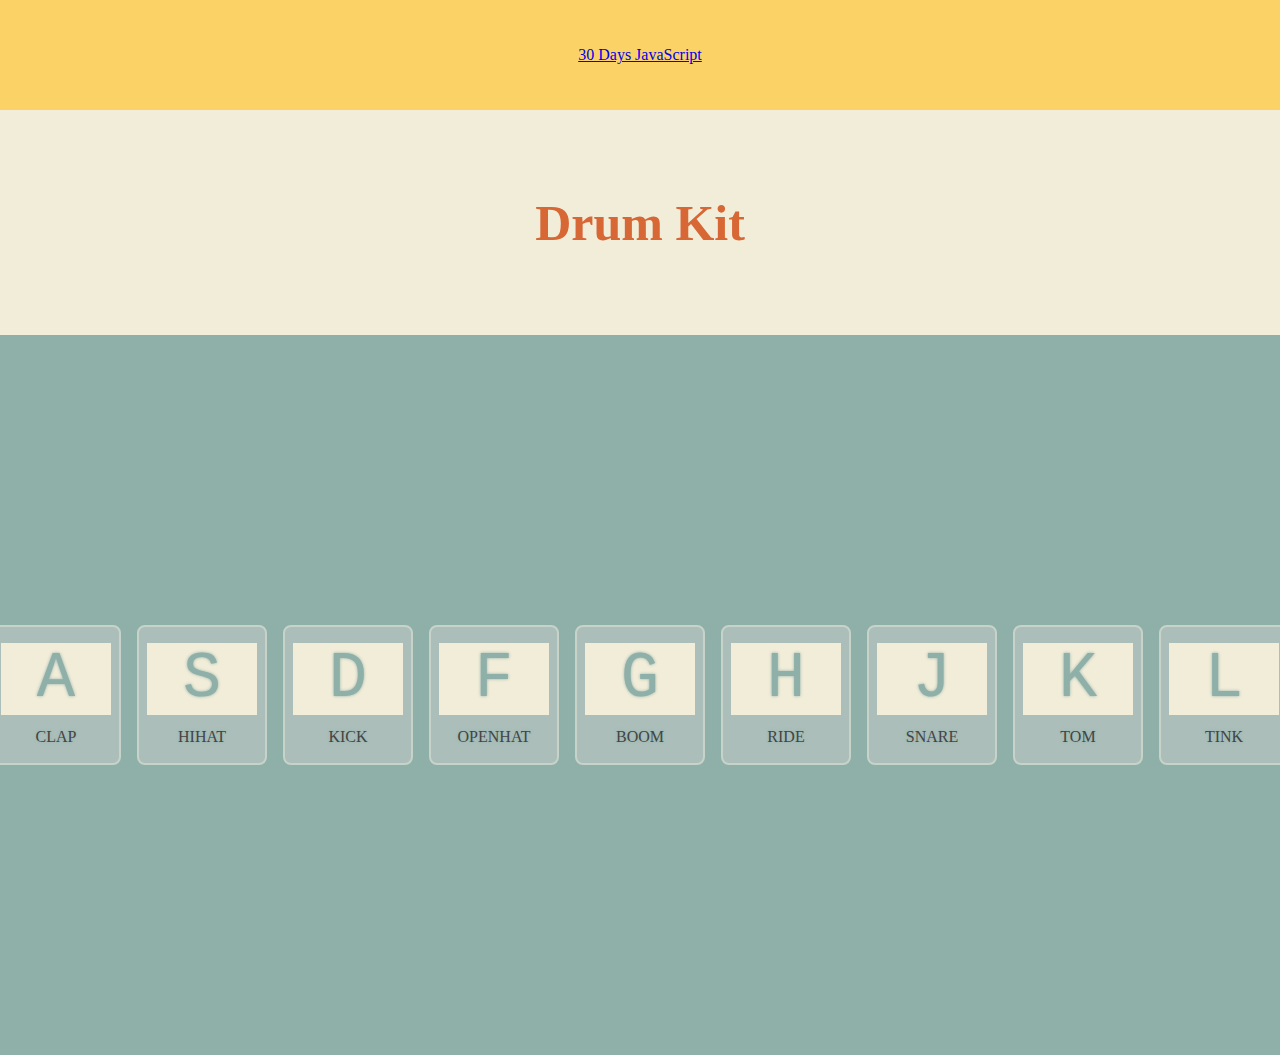
==== day1.html @ 2d0fe6ce "Add styling to day1.html" ====
<!DOCTYPE html>
<html lang="en">
<head>
    <meta charset="UTF-8">
    <meta http-equiv="X-UA-Compatible" content="IE=edge">
    <meta name="viewport" content="width=device-width, initial-scale=1.0">

    <link rel="stylesheet" href="https://cdn.jsdelivr.net/npm/bootstrap@5.1.3/dist/css/bootstrap.min.css" integrity="sha384-1BmE4kWBq78iYhFldvKuhfTAU6auU8tT94WrHftjDbrCEXSU1oBoqyl2QvZ6jIW3" crossorigin="anonymous">
    <link rel="stylesheet" href="assets/css/style.css">

    <title>JavaScript30</title>
</head>
<body>
    
    <div class="container-fluid header-div">
        <div class="row">
            <div class="col-12 col-md-8 offset-md-2">
                <p><a href="index.html">30 Days JavaScript</a></p>
            </div>
        </div>
    </div>
    
    <div class="container-fluid day-title-div">
        <div class="row">
            <div class="col-12 col-md-8 offset-md-2">
                <h1>Drum Kit</h1>
            </div>
        </div>
    </div>

    <div class="container-fluid challenge-div">
        <div class="row">
            <div class="col-12 col-md-10 offset-md keys">
                <div data-key="65" class="key">
                    <kbd>A</kbd>
                    <span class="sound">clap</span>
                </div>
                <div data-key="83" class="key">
                    <kbd>S</kbd>
                    <span class="sound">hihat</span>
                </div>
                <div data-key="68" class="key">
                    <kbd>D</kbd>
                    <span class="sound">kick</span>
                </div>
                <div data-key="70" class="key">
                    <kbd>F</kbd>
                    <span class="sound">openhat</span>
                </div>
                <div data-key="71" class="key">
                    <kbd>G</kbd>
                    <span class="sound">boom</span>
                </div>
                <div data-key="72" class="key">
                    <kbd>H</kbd>
                    <span class="sound">ride</span>
                </div>
                <div data-key="74" class="key">
                    <kbd>J</kbd>
                    <span class="sound">snare</span>
                </div>
                <div data-key="75" class="key">
                    <kbd>K</kbd>
                    <span class="sound">tom</span>
                </div>
                <div data-key="76" class="key">
                    <kbd>L</kbd>
                    <span class="sound">tink</span>
                </div>
            </div>
        </div>
    </div>
    
</body>
</html>
---- assets/css/style.css ----
body {
    margin: 0;
    padding: 0;
    background-color: #F2EDD9;
    color: #444;
    text-align: center;
}

.header-div {
    background-color: #FBD266;
    padding: 30px;
    margin-bottom: 30px;
}

.description-div {
    background-color: #D76735;
    color: #FAFAFA;
    padding: 30px 10px;
    margin-bottom: 30px;
}

.challenges-div, .challenge-div {
    background-color: #8FB0A9;
}

.challenge-card {
    background-color: #C7D3C9;
    margin: 20px 5px;
    padding: 30px 10px;
}

.day-title-div {
    color: #D76735;
    padding: 20px;
    margin-bottom: 30px;
}

.day-title-div h1 {
    font-size: 50px;
}
  
.keys {
    display: flex;
    flex: 1;
    min-height: 80vh;
    align-items: center;
    justify-content: center;
  }
  
.key {
    border: 2px solid #C7D3C9;
    border-radius: .5rem;
    margin: 8px;
    font-size: 1.2rem;
    padding: 1rem .5rem;
    transition: all .07s ease;
    min-width: 110px;
    text-align: center;
    color: #D76735;
    background: rgba(212, 212, 212, 0.4);
    text-shadow: 0 0 .2rem #8FB0A9;
}
  
.playing {
    transform: scale(1.1);
    border-color: #FBD266;
    box-shadow: 0 0 1rem #FBD266;
}
  
kbd {
    display: block;
    font-size: 4rem;
    background-color: #F2EDD9;
    color: #8FB0A9;
    margin-bottom: 10px;
}
  
.sound {
    font-size: 1rem;
    text-transform: uppercase;
    color: #444;
}
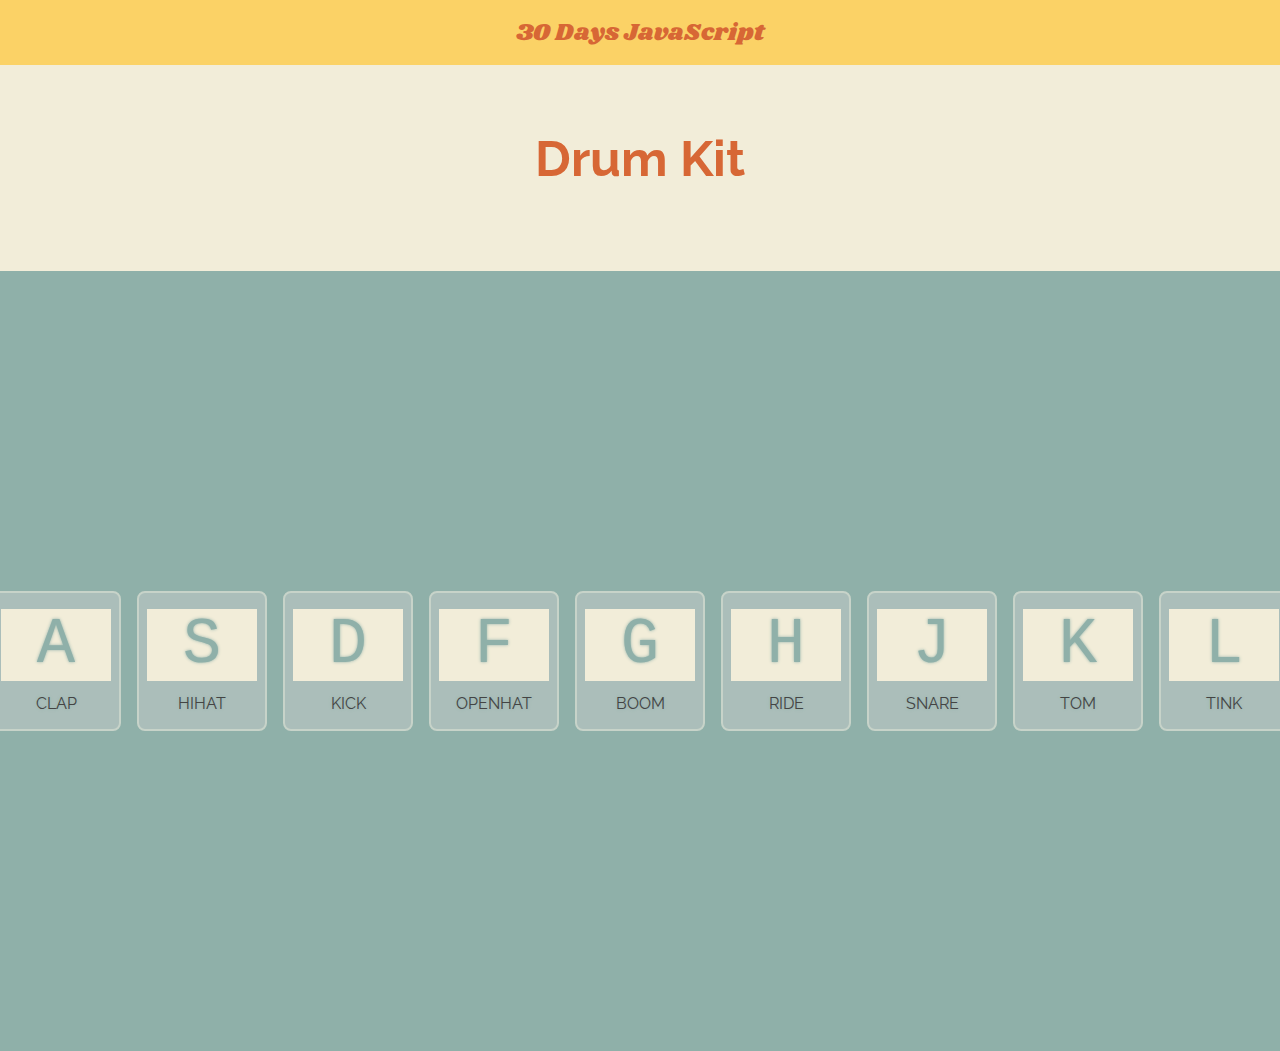
==== commit 0ed962e0: "Update styling of header and cards" ====
--- a/day1.html
+++ b/day1.html
@@ -12,10 +12,10 @@
 </head>
 <body>
     
-    <div class="container-fluid header-div">
+    <div class="container-fluid sm-header-div">
         <div class="row">
             <div class="col-12 col-md-8 offset-md-2">
-                <p><a href="index.html">30 Days JavaScript</a></p>
+                <a href="index.html">30 Days JavaScript</a>
             </div>
         </div>
     </div>
@@ -70,6 +70,38 @@
             </div>
         </div>
     </div>
+
+    <audio data-key="65" src="assets/sounds/clap.wav"></audio>
+    <audio data-key="83" src="assets/sounds/hihat.wav"></audio>
+    <audio data-key="68" src="assets/sounds/kick.wav"></audio>
+    <audio data-key="70" src="assets/sounds/openhat.wav"></audio>
+    <audio data-key="71" src="assets/sounds/boom.wav"></audio>
+    <audio data-key="72" src="assets/sounds/ride.wav"></audio>
+    <audio data-key="74" src="assets/sounds/snare.wav"></audio>
+    <audio data-key="75" src="assets/sounds/tom.wav"></audio>
+    <audio data-key="76" src="assets/sounds/tink.wav"></audio>
+
+    <script>
+        
+        function playSound(e) {
+            const audio = document.querySelector(`audio[data-key="${e.keyCode}"]`);
+            const key = document.querySelector(`.key[data-key="${e.keyCode}"]`);
+            if (!audio) return; // stop the function from running all together
+            audio.currentTime = 0 // rewinds to the start
+            audio.play();
+            key.classList.add('playing');
+        }
+
+        function removeTransition(e) {
+            if (e.propertyName !== 'transform') return; // skip it if it's not a transform
+            e.target.classList.remove('playing');
+        }
+
+        const keys = Array.from(document.querySelectorAll('.key'));
+        keys.forEach(key => addEventListener('transitionend', removeTransition));
+        window.addEventListener('keydown', playSound);
+
+    </script>
     
 </body>
 </html>--- a/assets/css/style.css
+++ b/assets/css/style.css
@@ -1,15 +1,45 @@
+@import url('https://fonts.googleapis.com/css2?family=Raleway:wght@300&family=Shrikhand&display=swap');
+
+/* ------------------------------------ GENERAL STYLE */
+
 body {
     margin: 0;
     padding: 0;
     background-color: #F2EDD9;
     color: #444;
     text-align: center;
+    min-height: 60vh;
+    font-family: 'Raleway', sans-serif;
+}
+
+.header-div, .sm-header-div {
+    background-color: #FBD266;
+}
+
+.sm-header-div a {
+    font-family: 'Shrikhand', cursive;
+    text-decoration: none;
+    color: #D76735;
+    font-size: 1.5rem;
+}
+
+.header-div h1 {
+    font-family: 'Shrikhand', cursive;
+    color: #D76735;
+}
+
+.header-div a {
+    text-decoration: none;
 }
 
 .header-div {
-    background-color: #FBD266;
     padding: 30px;
     margin-bottom: 30px;
+}
+
+.sm-header-div {
+    padding: 15px;
+    margin-bottom: 10px;
 }
 
 .description-div {
@@ -21,12 +51,27 @@
 
 .challenges-div, .challenge-div {
     background-color: #8FB0A9;
+    padding: 30px;
 }
 
 .challenge-card {
+    font-family: 'Shrikhand', cursive;
     background-color: #C7D3C9;
     margin: 20px 5px;
     padding: 30px 10px;
+}
+
+.challenge-card a {
+    text-decoration: none;
+    color: #444;
+}
+
+.challenge-card:hover {
+    border: 4px double #FBD266;
+}
+
+.challenge-card a:hover {
+    color: #D76735;
 }
 
 .day-title-div {
@@ -38,6 +83,9 @@
 .day-title-div h1 {
     font-size: 50px;
 }
+
+
+/* ------------------------------------ DAY 1 STYLE */
   
 .keys {
     display: flex;
@@ -53,7 +101,7 @@
     margin: 8px;
     font-size: 1.2rem;
     padding: 1rem .5rem;
-    transition: all .07s ease;
+    transition: all .08s ease;
     min-width: 110px;
     text-align: center;
     color: #D76735;
@@ -80,4 +128,46 @@
     text-transform: uppercase;
     color: #444;
 }
+
   
+/* ------------------------------------ DAY 2 STYLE */
+
+
+/* body {
+    margin: 0;
+    font-size: 2rem;
+    display: flex;
+    flex: 1;
+    min-height: 100vh;
+    align-items: center;
+} */
+
+.clock {
+    width: 30rem;
+    height: 30rem;
+    border: 20px solid white;
+    border-radius: 50%;
+    margin: 50px auto;
+    position: relative;
+    padding: 2rem;
+    box-shadow:
+      0 0 0 4px rgba(0,0,0,0.1),
+      inset 0 0 0 3px #EFEFEF,
+      inset 0 0 10px black,
+      0 0 10px rgba(0,0,0,0.2);
+}
+
+.clock-face {
+    position: relative;
+    width: 100%;
+    height: 100%;
+    transform: translateY(-3px); /* account for the height of the clock hands */
+}
+
+.hand {
+    width: 50%;
+    height: 6px;
+    background: black;
+    position: absolute;
+    top: 50%;
+}
